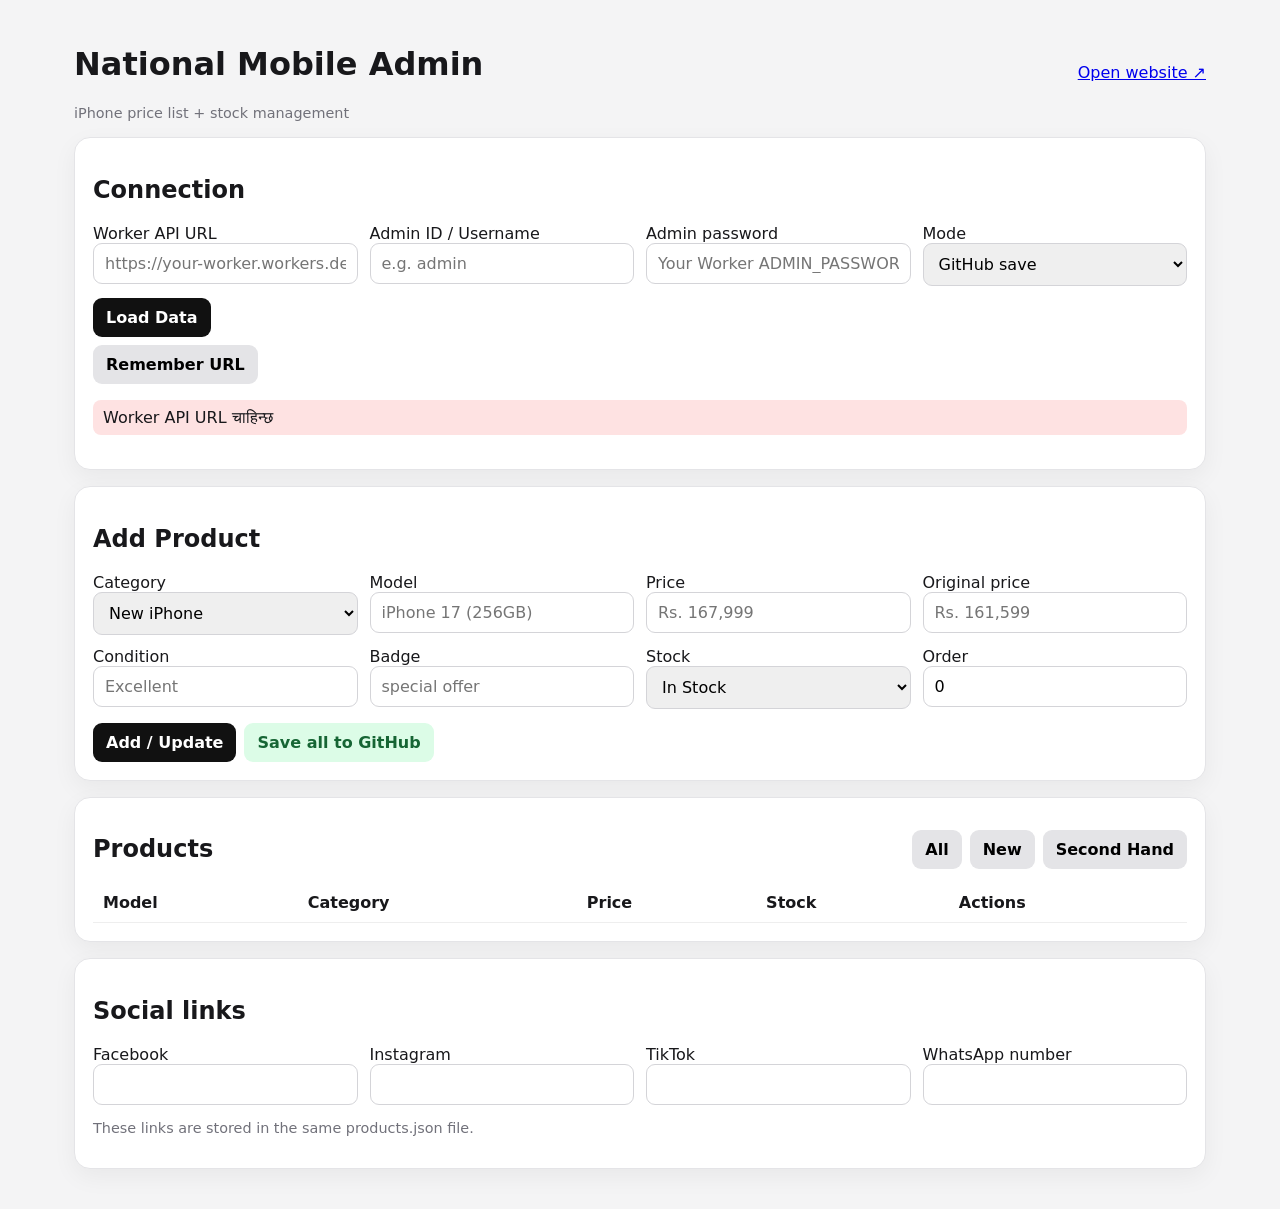
==== admin/index.html @ f14981a8 "Add files via upload" ====
<!doctype html><html lang="ne"><head><meta charset="utf-8"><meta name="viewport" content="width=device-width,initial-scale=1"><title>National Mobile Admin</title><link rel="stylesheet" href="admin.css"></head><body><div class="wrap">
<div class="top"><div><h1>National Mobile Admin</h1><div class="muted">iPhone price list + stock management</div></div><a href="../index.html" target="_blank">Open website ↗</a></div>
<div class="card"><h2>Connection</h2><div class="grid"><label>Worker API URL<input id="apiUrl" placeholder="https://your-worker.workers.dev"></label><label>Admin ID / Username<input id="username" autocomplete="username" placeholder="e.g. admin"></label><label>Admin password<input id="password" type="password" autocomplete="current-password" placeholder="Your Worker ADMIN_PASSWORD"></label><label>Mode<select id="mode"><option value="github">GitHub save</option><option value="demo">Demo / browser only</option></select></label><div style="align-self:end" class="actions"><button class="primary" id="connectBtn">Load Data</button><button class="soft" id="saveConfigBtn">Remember URL</button></div></div><p id="status" class="status">Use Demo mode to test immediately. GitHub mode needs the Worker setup in README.</p></div>
<div class="card"><div class="top"><h2 id="formTitle">Add Product</h2><button class="soft hidden" id="cancelEdit">Cancel edit</button></div><form id="productForm"><input type="hidden" id="productId"><div class="grid"><label>Category<select id="category"><option value="new">New iPhone</option><option value="second-hand">Second Hand</option></select></label><label>Model<input id="model" required placeholder="iPhone 17 (256GB)"></label><label>Price<input id="price" required placeholder="Rs. 167,999"></label><label>Original price<input id="originalPrice" placeholder="Rs. 161,599"></label><label>Condition<input id="condition" placeholder="Excellent"></label><label>Badge<input id="badge" placeholder="special offer"></label><label>Stock<select id="stock"><option value="in">In Stock</option><option value="out">Stock Out</option></select></label><label>Order<input id="sort" type="number" min="0" value="0"></label></div><div class="actions" style="margin-top:14px"><button class="primary" type="submit">Add / Update</button><button type="button" class="ok" id="saveGithub">Save all to GitHub</button></div></form></div>
<div class="card"><div class="top"><h2>Products</h2><div class="actions"><button class="soft" data-filter="all">All</button><button class="soft" data-filter="new">New</button><button class="soft" data-filter="second-hand">Second Hand</button></div></div><div class="table-wrap"><table><thead><tr><th>Model</th><th>Category</th><th>Price</th><th>Stock</th><th>Actions</th></tr></thead><tbody id="rows"></tbody></table></div></div>
<div class="card"><h2>Social links</h2><div class="grid"><label>Facebook<input id="facebook"></label><label>Instagram<input id="instagram"></label><label>TikTok<input id="tiktok"></label><label>WhatsApp number<input id="whatsapp"></label></div><p class="muted">These links are stored in the same products.json file.</p></div>
</div><script src="admin.js"></script></body></html>
---- admin/admin.css ----
:root{font-family:Inter,system-ui,sans-serif;color:#18181b;background:#f4f4f5}*{box-sizing:border-box}body{margin:0}.wrap{max-width:1180px;margin:auto;padding:24px}.top{display:flex;justify-content:space-between;gap:18px;align-items:center}.card{background:#fff;border:1px solid #e4e4e7;border-radius:16px;padding:18px;margin:16px 0;box-shadow:0 8px 24px #0000000d}input,select,button{font:inherit}input,select{width:100%;padding:10px 11px;border:1px solid #d4d4d8;border-radius:9px}.grid{display:grid;grid-template-columns:repeat(4,1fr);gap:12px}.actions{display:flex;gap:8px;flex-wrap:wrap}button{border:0;border-radius:9px;padding:10px 13px;font-weight:700;cursor:pointer}.primary{background:#111;color:#fff}.danger{background:#fee2e2;color:#991b1b}.soft{background:#e4e4e7}.ok{background:#dcfce7;color:#166534}.warn{background:#fef3c7;color:#92400e}table{width:100%;border-collapse:collapse}th,td{text-align:left;padding:10px;border-bottom:1px solid #eee;vertical-align:middle}.muted{color:#71717a;font-size:.9rem}.status{padding:8px 10px;border-radius:8px;background:#f4f4f5}.hidden{display:none}@media(max-width:850px){.grid{grid-template-columns:1fr 1fr}.table-wrap{overflow:auto}}@media(max-width:560px){.grid{grid-template-columns:1fr}.top{align-items:flex-start;flex-direction:column}}
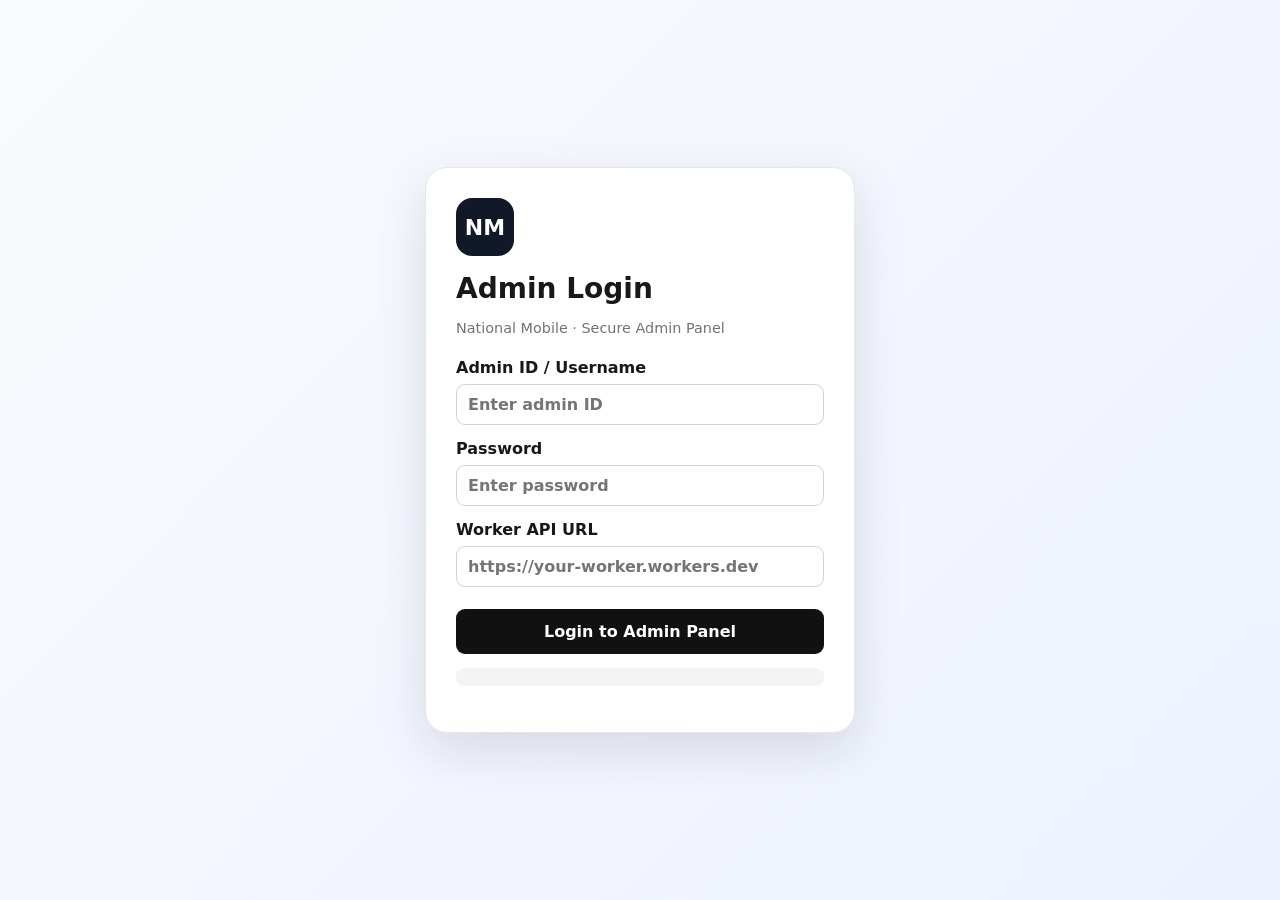
==== commit e1a0e8f9: "Add files via upload" ====
--- a/admin/index.html
+++ b/admin/index.html
@@ -1,7 +1,27 @@
-<!doctype html><html lang="ne"><head><meta charset="utf-8"><meta name="viewport" content="width=device-width,initial-scale=1"><title>National Mobile Admin</title><link rel="stylesheet" href="admin.css"></head><body><div class="wrap">
-<div class="top"><div><h1>National Mobile Admin</h1><div class="muted">iPhone price list + stock management</div></div><a href="../index.html" target="_blank">Open website ↗</a></div>
-<div class="card"><h2>Connection</h2><div class="grid"><label>Worker API URL<input id="apiUrl" placeholder="https://your-worker.workers.dev"></label><label>Admin ID / Username<input id="username" autocomplete="username" placeholder="e.g. admin"></label><label>Admin password<input id="password" type="password" autocomplete="current-password" placeholder="Your Worker ADMIN_PASSWORD"></label><label>Mode<select id="mode"><option value="github">GitHub save</option><option value="demo">Demo / browser only</option></select></label><div style="align-self:end" class="actions"><button class="primary" id="connectBtn">Load Data</button><button class="soft" id="saveConfigBtn">Remember URL</button></div></div><p id="status" class="status">Use Demo mode to test immediately. GitHub mode needs the Worker setup in README.</p></div>
+<!doctype html><html lang="ne"><head><meta charset="utf-8"><meta name="viewport" content="width=device-width,initial-scale=1"><title>National Mobile Admin</title><link rel="stylesheet" href="admin.css"></head><body><div id="loginScreen" class="login-screen">
+  <div class="login-card">
+    <div class="login-logo">NM</div>
+    <h1>Admin Login</h1>
+    <p class="muted">National Mobile · Secure Admin Panel</p>
+    <form id="loginForm">
+      <label>Admin ID / Username
+        <input id="loginUsername" autocomplete="username" required placeholder="Enter admin ID">
+      </label>
+      <label>Password
+        <input id="loginPassword" type="password" autocomplete="current-password" required placeholder="Enter password">
+      </label>
+      <label>Worker API URL
+        <input id="loginApiUrl" type="url" required placeholder="https://your-worker.workers.dev">
+      </label>
+      <button class="primary login-btn" type="submit">Login to Admin Panel</button>
+      <p id="loginStatus" class="status"></p>
+    </form>
+  </div>
+</div>
+<div id="adminApp" class="hidden"><div class="wrap">
+<div class="top"><div><h1>National Mobile Admin</h1><div class="muted">iPhone price list + stock management</div></div><div class="actions"><a href="../index.html" target="_blank">Open website ↗</a><button class="soft" id="logoutBtn" type="button">Logout</button></div></div>
+<div class="card"><h2>Connection</h2><div class="grid"><label>Worker API URL<input id="apiUrl" placeholder="https://your-worker.workers.dev"></label><label>Admin ID / Username<input id="username" autocomplete="username" readonly></label><label>Admin password<input id="password" type="password" autocomplete="current-password" readonly></label><label>Mode<select id="mode"><option value="github">GitHub save</option><option value="demo">Demo / browser only</option></select></label><div style="align-self:end" class="actions"><button class="primary" id="connectBtn">Load Data</button><button class="soft" id="saveConfigBtn">Remember URL</button></div></div><p id="status" class="status">Use Demo mode to test immediately. GitHub mode needs the Worker setup in README.</p></div>
 <div class="card"><div class="top"><h2 id="formTitle">Add Product</h2><button class="soft hidden" id="cancelEdit">Cancel edit</button></div><form id="productForm"><input type="hidden" id="productId"><div class="grid"><label>Category<select id="category"><option value="new">New iPhone</option><option value="second-hand">Second Hand</option></select></label><label>Model<input id="model" required placeholder="iPhone 17 (256GB)"></label><label>Price<input id="price" required placeholder="Rs. 167,999"></label><label>Original price<input id="originalPrice" placeholder="Rs. 161,599"></label><label>Condition<input id="condition" placeholder="Excellent"></label><label>Badge<input id="badge" placeholder="special offer"></label><label>Stock<select id="stock"><option value="in">In Stock</option><option value="out">Stock Out</option></select></label><label>Order<input id="sort" type="number" min="0" value="0"></label></div><div class="actions" style="margin-top:14px"><button class="primary" type="submit">Add / Update</button><button type="button" class="ok" id="saveGithub">Save all to GitHub</button></div></form></div>
 <div class="card"><div class="top"><h2>Products</h2><div class="actions"><button class="soft" data-filter="all">All</button><button class="soft" data-filter="new">New</button><button class="soft" data-filter="second-hand">Second Hand</button></div></div><div class="table-wrap"><table><thead><tr><th>Model</th><th>Category</th><th>Price</th><th>Stock</th><th>Actions</th></tr></thead><tbody id="rows"></tbody></table></div></div>
 <div class="card"><h2>Social links</h2><div class="grid"><label>Facebook<input id="facebook"></label><label>Instagram<input id="instagram"></label><label>TikTok<input id="tiktok"></label><label>WhatsApp number<input id="whatsapp"></label></div><p class="muted">These links are stored in the same products.json file.</p></div>
-</div><script src="admin.js"></script></body></html>+</div><script src="admin.js"></script></div></body></html>
--- a/admin/admin.css
+++ b/admin/admin.css
@@ -1,2 +1,13 @@
 
 :root{font-family:Inter,system-ui,sans-serif;color:#18181b;background:#f4f4f5}*{box-sizing:border-box}body{margin:0}.wrap{max-width:1180px;margin:auto;padding:24px}.top{display:flex;justify-content:space-between;gap:18px;align-items:center}.card{background:#fff;border:1px solid #e4e4e7;border-radius:16px;padding:18px;margin:16px 0;box-shadow:0 8px 24px #0000000d}input,select,button{font:inherit}input,select{width:100%;padding:10px 11px;border:1px solid #d4d4d8;border-radius:9px}.grid{display:grid;grid-template-columns:repeat(4,1fr);gap:12px}.actions{display:flex;gap:8px;flex-wrap:wrap}button{border:0;border-radius:9px;padding:10px 13px;font-weight:700;cursor:pointer}.primary{background:#111;color:#fff}.danger{background:#fee2e2;color:#991b1b}.soft{background:#e4e4e7}.ok{background:#dcfce7;color:#166534}.warn{background:#fef3c7;color:#92400e}table{width:100%;border-collapse:collapse}th,td{text-align:left;padding:10px;border-bottom:1px solid #eee;vertical-align:middle}.muted{color:#71717a;font-size:.9rem}.status{padding:8px 10px;border-radius:8px;background:#f4f4f5}.hidden{display:none}@media(max-width:850px){.grid{grid-template-columns:1fr 1fr}.table-wrap{overflow:auto}}@media(max-width:560px){.grid{grid-template-columns:1fr}.top{align-items:flex-start;flex-direction:column}}
+
+.login-screen{min-height:100vh;display:grid;place-items:center;padding:24px;background:linear-gradient(135deg,#f8fafc,#eef2ff)}
+.login-card{width:min(430px,100%);background:#fff;border:1px solid #e5e7eb;border-radius:22px;padding:30px;box-shadow:0 18px 50px rgba(15,23,42,.12)}
+.login-logo{width:58px;height:58px;border-radius:16px;display:grid;place-items:center;background:#111827;color:#fff;font-weight:900;font-size:22px;margin-bottom:16px}
+.login-card h1{margin:0 0 5px;font-size:28px}
+.login-card .muted{margin-bottom:22px}
+.login-card label{display:block;margin:14px 0;font-weight:700}
+.login-card input{width:100%;box-sizing:border-box;margin-top:7px}
+.login-btn{width:100%;margin-top:8px;padding:13px}
+#loginStatus{margin-top:14px;min-height:18px}
+.hidden{display:none!important}
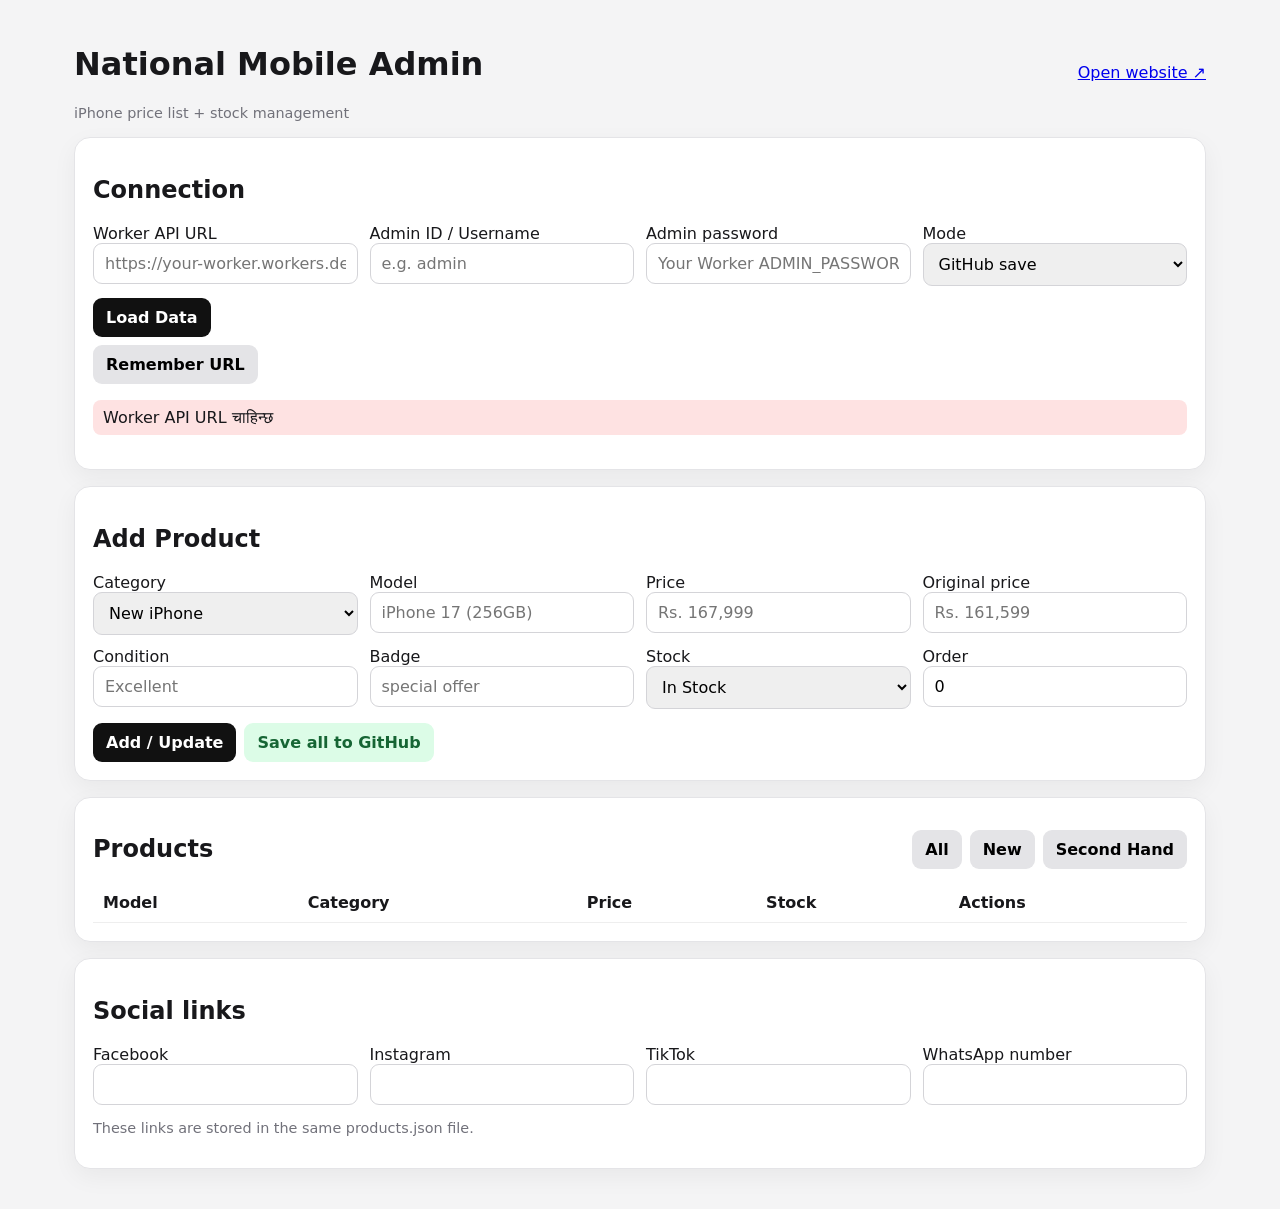
==== commit 3216d053: "Add files via upload" ====
--- a/admin/index.html
+++ b/admin/index.html
@@ -1,27 +1,7 @@
-<!doctype html><html lang="ne"><head><meta charset="utf-8"><meta name="viewport" content="width=device-width,initial-scale=1"><title>National Mobile Admin</title><link rel="stylesheet" href="admin.css"></head><body><div id="loginScreen" class="login-screen">
-  <div class="login-card">
-    <div class="login-logo">NM</div>
-    <h1>Admin Login</h1>
-    <p class="muted">National Mobile · Secure Admin Panel</p>
-    <form id="loginForm">
-      <label>Admin ID / Username
-        <input id="loginUsername" autocomplete="username" required placeholder="Enter admin ID">
-      </label>
-      <label>Password
-        <input id="loginPassword" type="password" autocomplete="current-password" required placeholder="Enter password">
-      </label>
-      <label>Worker API URL
-        <input id="loginApiUrl" type="url" required placeholder="https://your-worker.workers.dev">
-      </label>
-      <button class="primary login-btn" type="submit">Login to Admin Panel</button>
-      <p id="loginStatus" class="status"></p>
-    </form>
-  </div>
-</div>
-<div id="adminApp" class="hidden"><div class="wrap">
-<div class="top"><div><h1>National Mobile Admin</h1><div class="muted">iPhone price list + stock management</div></div><div class="actions"><a href="../index.html" target="_blank">Open website ↗</a><button class="soft" id="logoutBtn" type="button">Logout</button></div></div>
-<div class="card"><h2>Connection</h2><div class="grid"><label>Worker API URL<input id="apiUrl" placeholder="https://your-worker.workers.dev"></label><label>Admin ID / Username<input id="username" autocomplete="username" readonly></label><label>Admin password<input id="password" type="password" autocomplete="current-password" readonly></label><label>Mode<select id="mode"><option value="github">GitHub save</option><option value="demo">Demo / browser only</option></select></label><div style="align-self:end" class="actions"><button class="primary" id="connectBtn">Load Data</button><button class="soft" id="saveConfigBtn">Remember URL</button></div></div><p id="status" class="status">Use Demo mode to test immediately. GitHub mode needs the Worker setup in README.</p></div>
+<!doctype html><html lang="ne"><head><meta charset="utf-8"><meta name="viewport" content="width=device-width,initial-scale=1"><title>National Mobile Admin</title><link rel="stylesheet" href="admin.css"></head><body><div class="wrap">
+<div class="top"><div><h1>National Mobile Admin</h1><div class="muted">iPhone price list + stock management</div></div><a href="../index.html" target="_blank">Open website ↗</a></div>
+<div class="card"><h2>Connection</h2><div class="grid"><label>Worker API URL<input id="apiUrl" placeholder="https://your-worker.workers.dev"></label><label>Admin ID / Username<input id="username" autocomplete="username" placeholder="e.g. admin"></label><label>Admin password<input id="password" type="password" autocomplete="current-password" placeholder="Your Worker ADMIN_PASSWORD"></label><label>Mode<select id="mode"><option value="github">GitHub save</option><option value="demo">Demo / browser only</option></select></label><div style="align-self:end" class="actions"><button class="primary" id="connectBtn">Load Data</button><button class="soft" id="saveConfigBtn">Remember URL</button></div></div><p id="status" class="status">Use Demo mode to test immediately. GitHub mode needs the Worker setup in README.</p></div>
 <div class="card"><div class="top"><h2 id="formTitle">Add Product</h2><button class="soft hidden" id="cancelEdit">Cancel edit</button></div><form id="productForm"><input type="hidden" id="productId"><div class="grid"><label>Category<select id="category"><option value="new">New iPhone</option><option value="second-hand">Second Hand</option></select></label><label>Model<input id="model" required placeholder="iPhone 17 (256GB)"></label><label>Price<input id="price" required placeholder="Rs. 167,999"></label><label>Original price<input id="originalPrice" placeholder="Rs. 161,599"></label><label>Condition<input id="condition" placeholder="Excellent"></label><label>Badge<input id="badge" placeholder="special offer"></label><label>Stock<select id="stock"><option value="in">In Stock</option><option value="out">Stock Out</option></select></label><label>Order<input id="sort" type="number" min="0" value="0"></label></div><div class="actions" style="margin-top:14px"><button class="primary" type="submit">Add / Update</button><button type="button" class="ok" id="saveGithub">Save all to GitHub</button></div></form></div>
 <div class="card"><div class="top"><h2>Products</h2><div class="actions"><button class="soft" data-filter="all">All</button><button class="soft" data-filter="new">New</button><button class="soft" data-filter="second-hand">Second Hand</button></div></div><div class="table-wrap"><table><thead><tr><th>Model</th><th>Category</th><th>Price</th><th>Stock</th><th>Actions</th></tr></thead><tbody id="rows"></tbody></table></div></div>
 <div class="card"><h2>Social links</h2><div class="grid"><label>Facebook<input id="facebook"></label><label>Instagram<input id="instagram"></label><label>TikTok<input id="tiktok"></label><label>WhatsApp number<input id="whatsapp"></label></div><p class="muted">These links are stored in the same products.json file.</p></div>
-</div><script src="admin.js"></script></div></body></html>+</div><script src="admin.js"></script></body></html>
--- a/admin/admin.css
+++ b/admin/admin.css
@@ -1,13 +1,2 @@
 
 :root{font-family:Inter,system-ui,sans-serif;color:#18181b;background:#f4f4f5}*{box-sizing:border-box}body{margin:0}.wrap{max-width:1180px;margin:auto;padding:24px}.top{display:flex;justify-content:space-between;gap:18px;align-items:center}.card{background:#fff;border:1px solid #e4e4e7;border-radius:16px;padding:18px;margin:16px 0;box-shadow:0 8px 24px #0000000d}input,select,button{font:inherit}input,select{width:100%;padding:10px 11px;border:1px solid #d4d4d8;border-radius:9px}.grid{display:grid;grid-template-columns:repeat(4,1fr);gap:12px}.actions{display:flex;gap:8px;flex-wrap:wrap}button{border:0;border-radius:9px;padding:10px 13px;font-weight:700;cursor:pointer}.primary{background:#111;color:#fff}.danger{background:#fee2e2;color:#991b1b}.soft{background:#e4e4e7}.ok{background:#dcfce7;color:#166534}.warn{background:#fef3c7;color:#92400e}table{width:100%;border-collapse:collapse}th,td{text-align:left;padding:10px;border-bottom:1px solid #eee;vertical-align:middle}.muted{color:#71717a;font-size:.9rem}.status{padding:8px 10px;border-radius:8px;background:#f4f4f5}.hidden{display:none}@media(max-width:850px){.grid{grid-template-columns:1fr 1fr}.table-wrap{overflow:auto}}@media(max-width:560px){.grid{grid-template-columns:1fr}.top{align-items:flex-start;flex-direction:column}}
-
-.login-screen{min-height:100vh;display:grid;place-items:center;padding:24px;background:linear-gradient(135deg,#f8fafc,#eef2ff)}
-.login-card{width:min(430px,100%);background:#fff;border:1px solid #e5e7eb;border-radius:22px;padding:30px;box-shadow:0 18px 50px rgba(15,23,42,.12)}
-.login-logo{width:58px;height:58px;border-radius:16px;display:grid;place-items:center;background:#111827;color:#fff;font-weight:900;font-size:22px;margin-bottom:16px}
-.login-card h1{margin:0 0 5px;font-size:28px}
-.login-card .muted{margin-bottom:22px}
-.login-card label{display:block;margin:14px 0;font-weight:700}
-.login-card input{width:100%;box-sizing:border-box;margin-top:7px}
-.login-btn{width:100%;margin-top:8px;padding:13px}
-#loginStatus{margin-top:14px;min-height:18px}
-.hidden{display:none!important}
